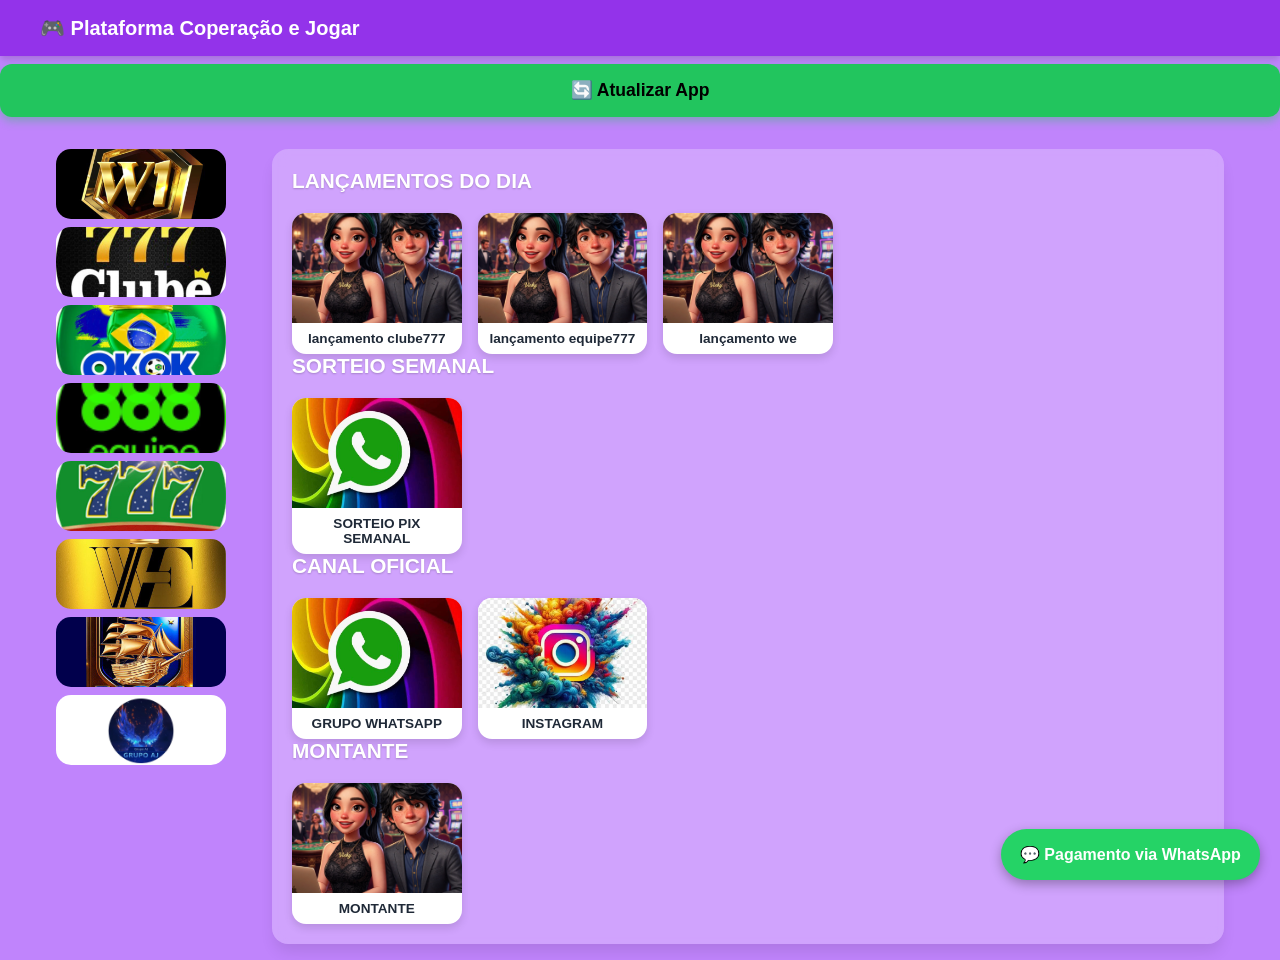
==== index.html @ b92ccff5 "Update index.html" ====
<!DOCTYPE html>
<html lang="pt-BR">
<head>
  <meta charset="UTF-8">
  <meta name="viewport" content="width=device-width, initial-scale=1.0">
  <title>Coperação</title>
  <link rel="manifest" href="manifest.json">
  <meta name="theme-color" content="#9333EA">
  <link rel="stylesheet" href="style.css">
</head>
<body>

  <header class="app-header">
    <div class="header-content">
      <div class="logo">🎮 Plataforma Coperação e Jogar</div>
    </div>
  </header>

  <button id="btn-refresh" class="refresh-btn">🔄 Atualizar App</button>

  <div class="app-container">
    <aside class="sidebar">
      <nav class="sidebar-nav">
         <button class="nav-btn btn-w1-img" data-view="category-w1"><span class="icon">🔥</span><span class="text">w1</span></button>
         <button class="nav-btn btn-Clube777-img" data-view="category-Clube777"><span class="icon">🔥</span><span class="text">Clube777</span></button>
         <button class="nav-btn btn-okok-img" data-view="category-OK"><span class="icon">🔥</span><span class="text">OK</span></button>
         <button class="nav-btn btn-Clube888-img" data-view="category-Clube888"><span class="icon">🔥</span><span class="text">Clube888</span></button>
         <button class="nav-btn btn-Equipe777-img" data-view="category-Equipe777"><span class="icon">🎰</span><span class="text">Equipe777</span></button>
         <button class="nav-btn btn-we-img" data-view="category-we"><span class="icon">🐟</span><span class="text">we</span></button>
         <button class="nav-btn btn-voy-img" data-view="category-voy"><span class="icon">🕒</span><span class="text">voy</span></button>
         <button class="nav-btn btn-anjo-img" data-view="category-anjo"><span class="icon">⭐</span><span class="text">anjo</span></button>
      </nav>
    </aside>

    <main class="main-content">

      <!-- TELA INICIAL -->
      <section id="main-view" class="view active">
        <h2 class="section-title">LANÇAMENTOS DO DIA</h2>
        <div class="games-grid">
          <a href="https://www.671win.com/?id=308892935" target="_blank" class="game-card"><img src="icon-512.png"><div class="card-title">lançamento clube777</div></a>
          <a href="https://www.movimento777.net/?id=284857381" target="_blank" class="game-card"><img src="icon-512.png"><div class="card-title">lançamento equipe777</div></a>
          <a href="https://d2tf7u4ou2r5tq.cloudfront.net/?id=576181914" target="_blank" class="game-card"><img src="icon-512.png"><div class="card-title">lançamento we</div></a>
         
        </div>

      <h2 class="section-title">SORTEIO SEMANAL</h2>
        <div class="games-grid">
          <a href="https://chat.whatsapp.com/BlLR4JjdyO8AlSymOg5jNz?s=cl&p=a&ilr=4" target="_blank" class="game-card"><img src="icon-whats.png"><div class="card-title">SORTEIO PIX SEMANAL</div></a>
        
        </div>
        
        <h2 class="section-title">CANAL OFICIAL</h2>
        <div class="games-grid">
          <a href="https://chat.whatsapp.com/BlLR4JjdyO8AlSymOg5jNz?s=cl&p=a&ilr=4" target="_blank" class="game-card"><img src="icon-whats.png"><div class="card-title">GRUPO WHATSAPP</div></a>
          <a href="https://www.instagram.com/vicky_bf15?igsh=cm9tcnhreDMwYTB6" target="_blank" class="game-card"><img src="icon-insta.png"><div class="card-title">INSTAGRAM</div></a>
        </div>

     
        <h2 class="section-title">MONTANTE</h2>
        <div class="games-grid">
          <a href="#" data-view="category-MONTANTE" class="game-card"><img src="icon-512.png"><div class="card-title">MONTANTE</div></a>
        </div>
      </section>

      <!-- PÁGINAS DOS BOTOES DA SIDEBAR -->
      <section id="category-w1" class="view">
        <button class="btn-back">← Voltar</button>
        <h2 class="section-title">W1</h2>
        <div class="action-buttons-group">
          <a href="https://guilhermeferreiratl.github.io/w1/" target="_blank" class="action-btn">COMO COOPERAR</a>
          <a href="https://w1-beddingpg.com/?id=701473441" target="_blank" class="action-btn">BEDDINGPG</a>
          <a href="https://w1-cuisinepg.com/?id=781988118m" target="_blank" class="action-btn">CUISINEPG</a>
          <a href="https://brackenpg.com/?id=448692169" target="_blank" class="action-btn">BRACKENPG</a>
          <a href="https://w1-crimsonpg.com/?id=174906914" target="_blank" class="action-btn">CRIMSONPG</a>
        </div>
      </section>
          
      <section id="category-Clube777" class="view">
        <button class="btn-back">← Voltar</button>
        <h2 class="section-title">Clube777</h2>
        <div class="action-buttons-group">
          <a href="https://guilhermeferreiratl.github.io/clube777/" target="_blank" class="action-btn">COMO COOPERAR</a>
          <a href="https://671win.com/?id=308892935" target="_blank" class="action-btn">671WIN</a>
          <a href="https://670win.cc/?id=129895656" target="_blank" class="action-btn">670WIN</a>
          <a href="https://657win.co/?id=133348356m" target="_blank" class="action-btn">657WIN</a>
        </div>
      </section>
          
      <section id="category-OK" class="view">
        <button class="btn-back">← Voltar</button>
        <h2 class="section-title">OK</h2>
        <div class="action-buttons-group">
          <a href="https://guilhermeferreiratl.github.io/Okok/" target="_blank" class="action-btn">COMO COOPERAR</a>
          <a href="https://www.okokomr.bet/?id=553927369" target="_blank" class="action-btn">OKOKOMR</a>
          <a href="https://okokathena8.com/?id=906099894" target="_blank" class="action-btn">OKOKATHENA8</a>
          <a href="https://www.okok-nn.com/?id=595923827" target="_blank" class="action-btn">OKOK-NN</a>
        </div>
      </section>

      <section id="category-Clube888" class="view">
        <button class="btn-back">← Voltar</button>
        <h2 class="section-title">Clube888</h2>
        <div class="action-buttons-group">
          <a href="https://guilhermeferreiratl.github.io/clube777/" target="_blank" class="action-btn">COMO COOPERAR</a>
          <a href="https://www.812win.vip/?id=859697209" target="_blank" class="action-btn">812WIN-04/08</a>
          <a href="https://810win.app/?id=549125286" target="_blank" class="action-btn">810WIN</a>
          <a href="https://807win.app/?id=219089383" target="_blank" class="action-btn">807WIN</a>
        </div>
      </section>

      <section id="category-Equipe777" class="view">
        <button class="btn-back">← Voltar</button>
        <h2 class="section-title">Equipe777</h2>
        <div class="action-buttons-group">
          <a href="https://guilhermeferreiratl.github.io/Equipe777/" target="_blank" class="action-btn">COMO COOPERAR</a>
          <a href="https://www.movimento777.net/?id=284857381" target="_blank" class="action-btn">MOVIMENTO777</a>
          <a href="https://planejar777.co/?id=589834034" target="_blank" class="action-btn">PLANEJAR777</a>
          <a href="https://www.futuro777.vip/?id=339025367" target="_blank" class="action-btn">FUTURO777</a>
        </div>
      </section>

      <section id="category-we" class="view">
        <button class="btn-back">← Voltar</button>
        <h2 class="section-title">we</h2>
        <div class="action-buttons-group">
          <a href="https://guilhermeferreiratl.github.io/We/" target="_blank" class="action-btn">COMO COOPERAR</a>
          <a href="https://d2tf7u4ou2r5tq.cloudfront.net/?id=576181914" target="_blank" class="action-btn">BISCUITPG</a>
          <a href="https://www.we-bedsidepg.com/?id=250988411" target="_blank" class="action-btn">BEDSIDEPG</a>
          <a href="https://www.we-vibrantpg.com/?id=210352818" target="_blank" class="action-btn">VIBRANTPG</a>
        </div>
      </section>

      <section id="category-voy" class="view">
        <button class="btn-back">← Voltar</button>
        <h2 class="section-title">voy</h2>
        <div class="action-buttons-group">
          <a href="https://guilhermeferreiratl.github.io/We/" target="_blank" class="action-btn">COMO COOPERAR</a>
          <a href="https://d3mqfr0mns7w5.cloudfront.net/?id=587385460" target="_blank" class="action-btn">FRENCHPGVOY</a>
          <a href="https://voy-brittlepg.com/?id=826913994" target="_blank" class="action-btn">BRITTLEPGVOY</a>
          <a href="https://d149krwexilrha.cloudfront.net/?id=841130919" target="_blank" class="action-btn">CAMILLEPGVOY</a>
        </div>
      </section>

      <section id="category-anjo" class="view">
        <button class="btn-back">← Voltar</button>
        <h2 class="section-title">anjo</h2>
        <div class="action-buttons-group">
          <a href="https://guilhermeferreiratl.github.io/Equipe777/" target="_blank" class="action-btn">COMO COOPERAR</a>
          <a href="https://www.focopg.vip/?id=508793858" target="_blank" class="action-btn">FOCOPGANJO-04/08</a>
          <a href="https://ruraispg.co/?id=341741846" target="_blank" class="action-btn">RURAISPGANJO</a>
          <a href="https://www.assistirpg.vip/?id=740014795" target="_blank" class="action-btn">ASSISTIRPGANJO</a>
          <a href="https://www.melaopg.net/?id=829322600" target="_blank" class="action-btn">MELÃOPGANJO</a>
        </div>
      </section>

        
      <!-- PÁGINA MONTANTE -->
      <section id="category-MONTANTE" class="view">
        <button class="btn-back">← Voltar</button>
        <h2 class="section-title">Escolha uma opção</h2>
        <div class="action-buttons-group">
          <a href="https://w1-cuisinepg.com/?id=781988118" target="_blank" class="action-btn">NÃO DISPONIVEL 1</a>
          <a href="https://clube777.com" target="_blank" class="action-btn">NÃO DISPONIVEL 2</a>
          <a href="https://okok.com" target="_blank" class="action-btn">NÃO DISPONIVEL 3</a>
        </div>
      </section>

    </main>
  </div>



       
  <!-- BOTÃO WHATSAPP -->
  <a href="https://wa.me/qr/PNM56QLEIL5HA1" class="whatsapp-btn" target="_blank">
    💬 Pagamento via WhatsApp
  </a>
  <script src="script.js"></script>
</body>
</html>
---- style.css ----
/* Reset Básico */
* {
  margin: 0;
  padding: 0;
  box-sizing: border-box;
  font-family: 'Poppins', Arial, sans-serif;
  -webkit-tap-highlight-color: transparent;
}

body {
  background-color: #C084FC;
  color: #1F2937;
  min-height: 100vh;
  display: flex;
  flex-direction: column;
}

/* Header Superior */
.app-header {
  background-color: #9333EA;
  color: #FFFFFF;
  padding: 1rem;
  position: sticky;
  top: 0;
  z-index: 100;
  box-shadow: 0 4px 6px -1px rgba(0, 0, 0, 0.15);
}

.header-content {
  max-width: 1200px;
  margin: 0 auto;
  display: flex;
  justify-content: space-between;
  align-items: center;
}

.logo {
  font-weight: 700;
  font-size: 1.25rem;
}

/* Container Estrutural */
.app-container {
  display: flex;
  flex: 1;
  max-width: 1200px;
  width: 100%;
  margin: 0 auto;
  padding: 1rem;
  gap: 1rem;
}

/* Sidebar / Menu Lateral */
.sidebar {
  width: 200px;
  flex-shrink: 0;
}

.sidebar-nav {
  display: flex;
  flex-direction: column;
  gap: 0.5rem;
}

.nav-btn {
  display: flex;
  align-items: center;
  gap: 0.75rem;
  width: 100%;
  padding: 0.85rem 1rem;
  background-color: rgba(255, 255, 255, 0.2);
  border: none;
  border-radius: 12px;
  color: #FFFFFF;
  font-weight: 600;
  font-size: 0.95rem;
  cursor: pointer;
  transition: all 0.2s ease;
  text-align: left;
}

.nav-btn:hover {
  background-color: rgba(255, 255, 255, 0.3);
}

.nav-btn.active {
  background-color: #22C55E;
  color: #000;
  box-shadow: 0 4px 10px rgba(34, 197, 94, 0.3);
}

/* Área de Conteúdo Principal */
.main-content {
  flex: 1;
  position: relative;
}

.view {
  display: none;
  background-color: rgba(255, 255, 255, 0.25);
  backdrop-filter: blur(8px);
  border-radius: 16px;
  padding: 1.25rem;
  box-shadow: 0 10px 15px -3px rgba(0, 0, 0, 0.1);
  position: relative;
  z-index: 1;
}

.view.active {
  display: block;
}

.section-title {
  color: #FFFFFF;
  margin-bottom: 1.25rem;
  font-size: 1.3rem;
  text-shadow: 0 1px 2px rgba(0, 0, 0, 0.2);
}

/* Grid de Jogos */
.games-grid {
  display: grid;
  grid-template-columns: repeat(auto-fill, minmax(140px, 1fr));
  gap: 1rem;
}

.game-card {
  background-color: #FFFFFF;
  border-radius: 14px;
  overflow: hidden;
  box-shadow: 0 4px 8px rgba(0, 0, 0, 0.12);
  transition: transform 0.2s, box-shadow 0.2s;
  text-decoration: none;
  display: block;
  cursor: pointer;
}

.game-card:hover {
  transform: translateY(-4px);
  box-shadow: 0 8px 16px rgba(0, 0, 0, 0.2);
}

.game-card img {
  width: 100%;
  height: 110px;
  object-fit: cover;
  display: block;
}

.card-title {
  padding: 0.5rem;
  font-size: 0.85rem;
  font-weight: 600;
  text-align: center;
  color: #1F2937;
}

/* Botão Voltar */
.btn-back {
  background-color: rgba(255, 255, 255, 0.9);
  color: #1F2937;
  border: none;
  padding: 0.6rem 1.2rem;
  border-radius: 8px;
  font-weight: 600;
  cursor: pointer;
  margin-bottom: 1rem;
  box-shadow: 0 2px 4px rgba(0, 0, 0, 0.1);
  transition: background-color 0.2s;
}

.btn-back:hover {
  background-color: #FFFFFF;
}

/* Botões da Tela 2 */
.action-buttons-group {
  display: flex;
  flex-direction: column;
  gap: 15px;
  padding: 20px;
}

.action-btn {
  display: block;
  text-decoration: none;
  text-align: center;
  background-color: #9333EA;
  color: #FFFFFF;
  padding: 0.8rem;
  font-weight: 700;
  font-size: 0.8rem;
  border-radius: 12px;
  box-shadow: 0 4px 12px rgba(147, 51, 234, 0.3);
  transition: transform 0.2s, background-color 0.2s;
}

.action-btn:hover {
  background-color: #7E22CE;
  transform: scale(1.02);
}

/* Responsivo */
@media (max-width: 640px) {
  .app-container {
    flex-direction: column;
    padding: 0.75rem;
  }
  .sidebar {
    width: 100%;
  }
  .sidebar-nav {
    flex-direction: row;
    overflow-x: auto;
    padding-bottom: 0.25rem;
    scrollbar-width: none;
  }
  .sidebar-nav::-webkit-scrollbar {
    display: none;
  }
  .nav-btn {
    flex: 0 0 auto;
    width: auto;
    white-space: nowrap;
    padding: 0.6rem 1rem;
  }
  .games-grid {
    grid-template-columns: repeat(2, 1fr);
  }
}

/* BOTÃO DE ATUALIZAR */
.refresh-btn {
  width: 100%;
  background-color: #22C55E;
  color: #000;
  font-weight: 700;
  padding: 1rem;
  border: none;
  border-radius: 12px;
  margin: 0.5rem 0 1rem 0;
  font-size: 1.1rem;
  cursor: pointer;
  box-shadow: 0 4px 10px rgba(34, 197, 94, 0.4);
  transition: transform 0.2s;
}

.refresh-btn:hover {
  transform: scale(1.03);
}

/* BOTÃO WHATSAPP */
.whatsapp-btn {
  position: fixed;
  bottom: 20px;
  right: 20px;
  background-color: #25D366;
  color: #fff;
  padding: 1rem 1.2rem;
  border-radius: 50px;
  font-weight: 700;
  text-decoration: none;
  box-shadow: 0 4px 12px rgba(0,0,0,0.3);
  font-size: 1rem;
  transition: transform 0.2s;
  z-index: 999;
}

.whatsapp-btn:hover {
  transform: scale(1.08);
}

/* BOTÕES DA SIDEBAR COM IMAGEM */
.btn-w1-img { background-image: url('icon-w1.png'); }
.btn-Clube777-img { background-image: url('icon-Clube777.png'); }
.btn-okok-img { background-image: url('icon-okok.png'); }
.btn-Clube888-img { background-image: url('icon-888.png'); }
.btn-Equipe777-img { background-image: url('icon-equipe777.png'); }
.btn-we-img { background-image: url('icon-we.png'); }
.btn-anjo-img { background-image: url('icon-anjo.png'); }
.btn-voy-img { background-image: url('icon-voy.png'); }

.btn-w1-img, .btn-Clube777-img, .btn-okok-img, .btn-anjo-img, .btn-voy-img, .btn-we-img, .btn-Equipe777-img, .btn-Clube888-img {
  background-size: cover;
  background-position: center;
  background-color: transparent !important;
  border: none;
  width: 170px;
  height: 70px;
  border-radius: 15px;
}

.btn-w1-img .text, .btn-Clube777-img .text, .btn-okok-img .text, .btn-anjo-img .text, .btn-voy-img .text, .btn-we-img .text, .btn-Equipe777-img .text, .btn-Clube888-img .text {
  display: none !important;
}
.btn-w1-img .icon, .btn-Clube777-img .icon, .btn-okok-img .icon, .btn-anjo-img .icon, .btn-voy-img .icon, .btn-we-img .icon, .btn-Equipe777-img .icon, .btn-Clube888-img .icon {
  display: none !important;
}

/* Esconde header, sidebar e botão atualizar quando NÃO está na tela inicial */
body.show-internal .app-header,
body.show-internal .sidebar,
body.show-internal .refresh-btn {
  display: none !important;
}

/* Esconde header, sidebar e botão atualizar quando NÃO está na tela inicial */
body.show-internal .app-header,
body.show-internal .sidebar,
body.show-internal .refresh-btn {
  display: none !important;
}

/* Deixa os botões da pág 2 um embaixo do outro */
.action-buttons-group {
  display: flex;
  flex-direction: column;
  gap: 15px;
  padding: 20px;
}
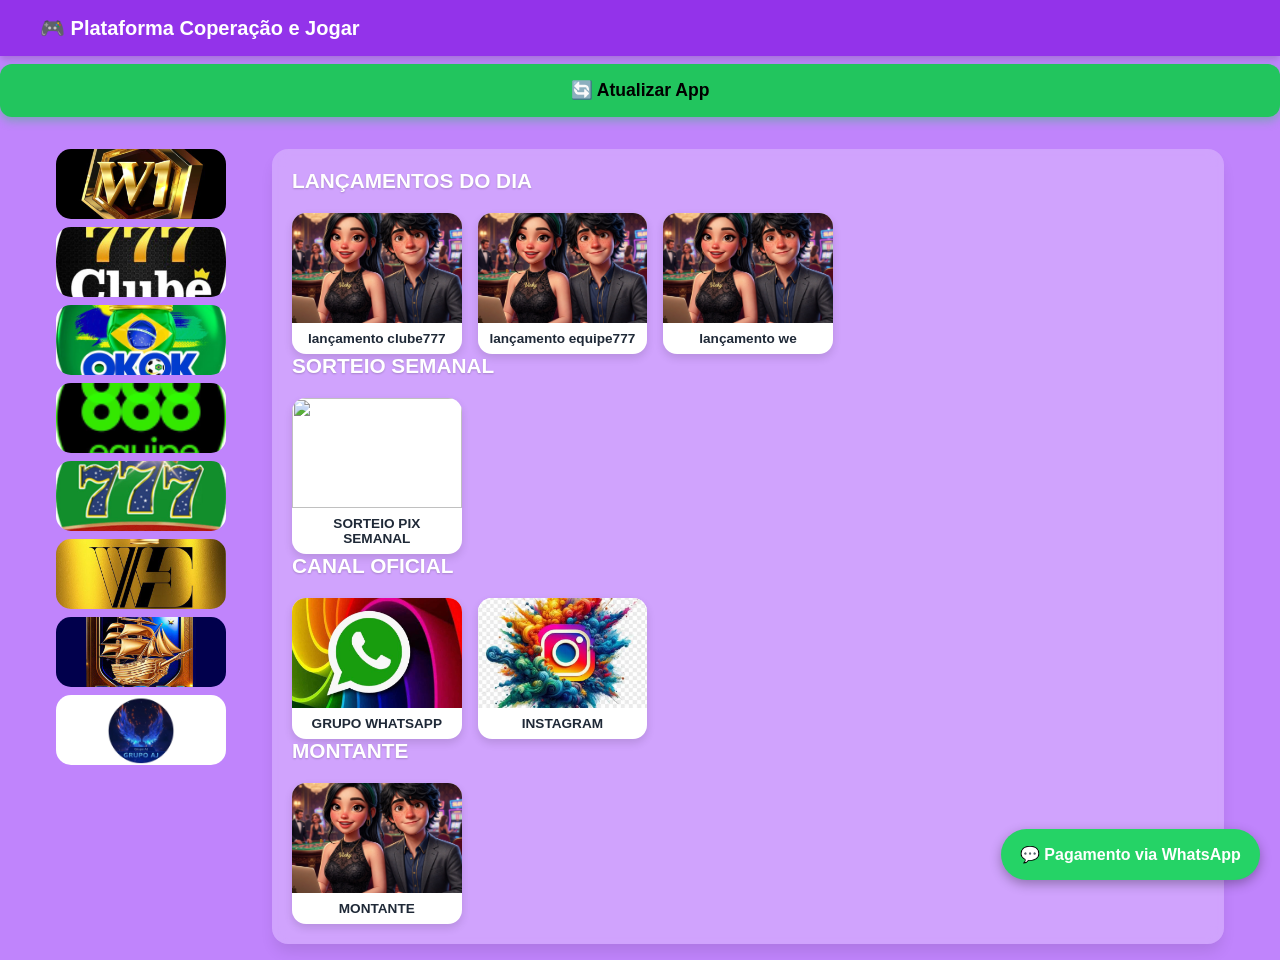
==== commit cfe45efe: "Update index.html" ====
--- a/index.html
+++ b/index.html
@@ -46,7 +46,7 @@
 
       <h2 class="section-title">SORTEIO SEMANAL</h2>
         <div class="games-grid">
-          <a href="https://chat.whatsapp.com/BlLR4JjdyO8AlSymOg5jNz?s=cl&p=a&ilr=4" target="_blank" class="game-card"><img src="icon-whats.png"><div class="card-title">SORTEIO PIX SEMANAL</div></a>
+          <a href="https://guilhermeferreiratl.github.io/SORTEIO/" target="_blank" class="game-card"><img src="icon-pix.png"><div class="card-title">SORTEIO PIX SEMANAL</div></a>
         
         </div>
         
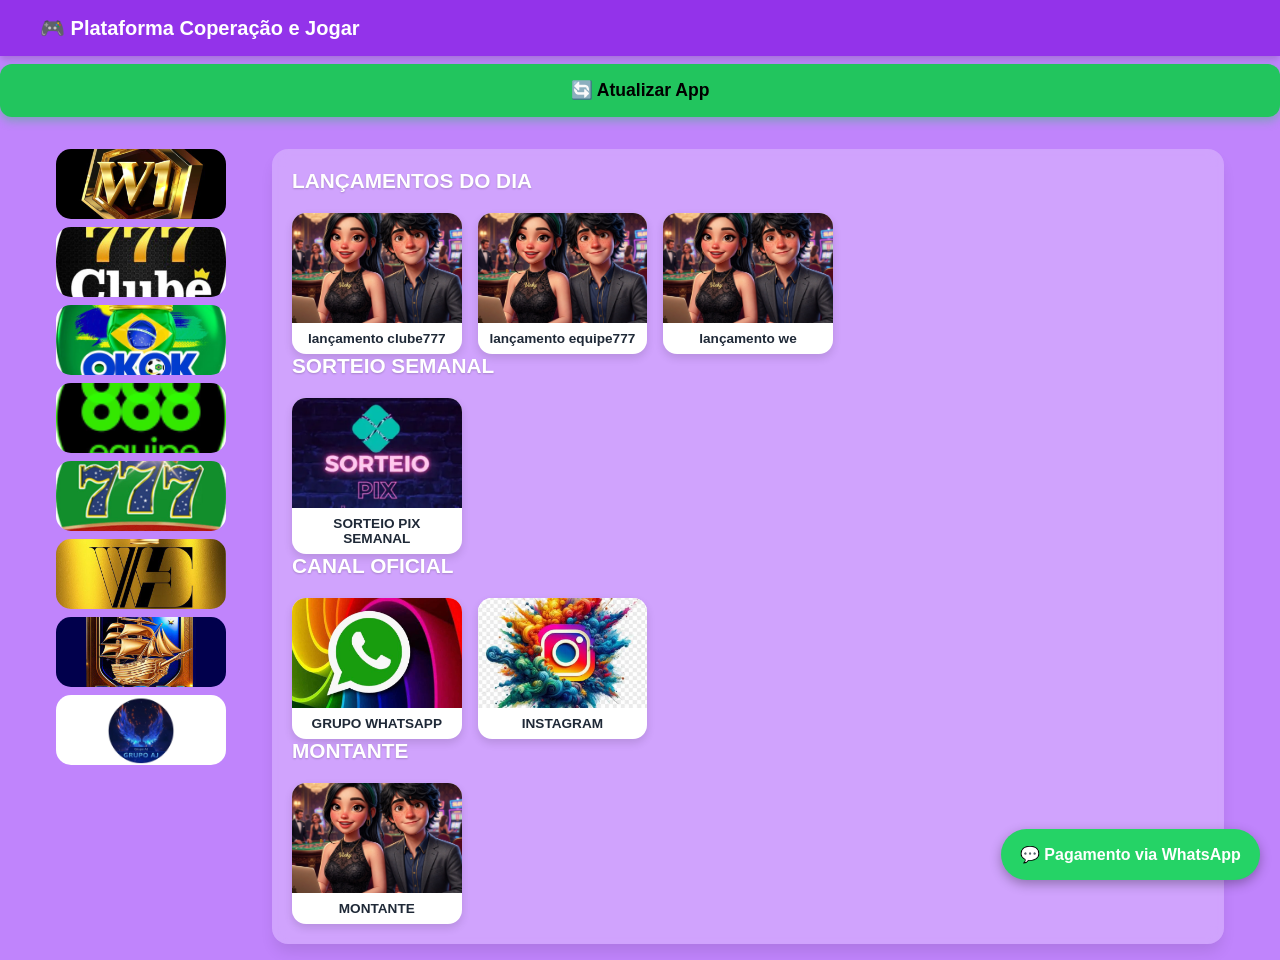
==== commit adb5bfc8: "Update index.html" ====
--- a/index.html
+++ b/index.html
@@ -91,7 +91,7 @@
         <button class="btn-back">← Voltar</button>
         <h2 class="section-title">OK</h2>
         <div class="action-buttons-group">
-          <a href="https://guilhermeferreiratl.github.io/Okok/" target="_blank" class="action-btn">COMO COOPERAR</a>
+          <a href="https://guilhermeferreiratl.github.io/okok/" target="_blank" class="action-btn">COMO COOPERAR</a>
           <a href="https://www.okokomr.bet/?id=553927369" target="_blank" class="action-btn">OKOKOMR</a>
           <a href="https://okokathena8.com/?id=906099894" target="_blank" class="action-btn">OKOKATHENA8</a>
           <a href="https://www.okok-nn.com/?id=595923827" target="_blank" class="action-btn">OKOK-NN</a>
@@ -124,7 +124,7 @@
         <button class="btn-back">← Voltar</button>
         <h2 class="section-title">we</h2>
         <div class="action-buttons-group">
-          <a href="https://guilhermeferreiratl.github.io/We/" target="_blank" class="action-btn">COMO COOPERAR</a>
+          <a href="https://guilhermeferreiratl.github.io/we/" target="_blank" class="action-btn">COMO COOPERAR</a>
           <a href="https://d2tf7u4ou2r5tq.cloudfront.net/?id=576181914" target="_blank" class="action-btn">BISCUITPG</a>
           <a href="https://www.we-bedsidepg.com/?id=250988411" target="_blank" class="action-btn">BEDSIDEPG</a>
           <a href="https://www.we-vibrantpg.com/?id=210352818" target="_blank" class="action-btn">VIBRANTPG</a>
@@ -135,7 +135,7 @@
         <button class="btn-back">← Voltar</button>
         <h2 class="section-title">voy</h2>
         <div class="action-buttons-group">
-          <a href="https://guilhermeferreiratl.github.io/We/" target="_blank" class="action-btn">COMO COOPERAR</a>
+          <a href="https://guilhermeferreiratl.github.io/we/" target="_blank" class="action-btn">COMO COOPERAR</a>
           <a href="https://d3mqfr0mns7w5.cloudfront.net/?id=587385460" target="_blank" class="action-btn">FRENCHPGVOY</a>
           <a href="https://voy-brittlepg.com/?id=826913994" target="_blank" class="action-btn">BRITTLEPGVOY</a>
           <a href="https://d149krwexilrha.cloudfront.net/?id=841130919" target="_blank" class="action-btn">CAMILLEPGVOY</a>
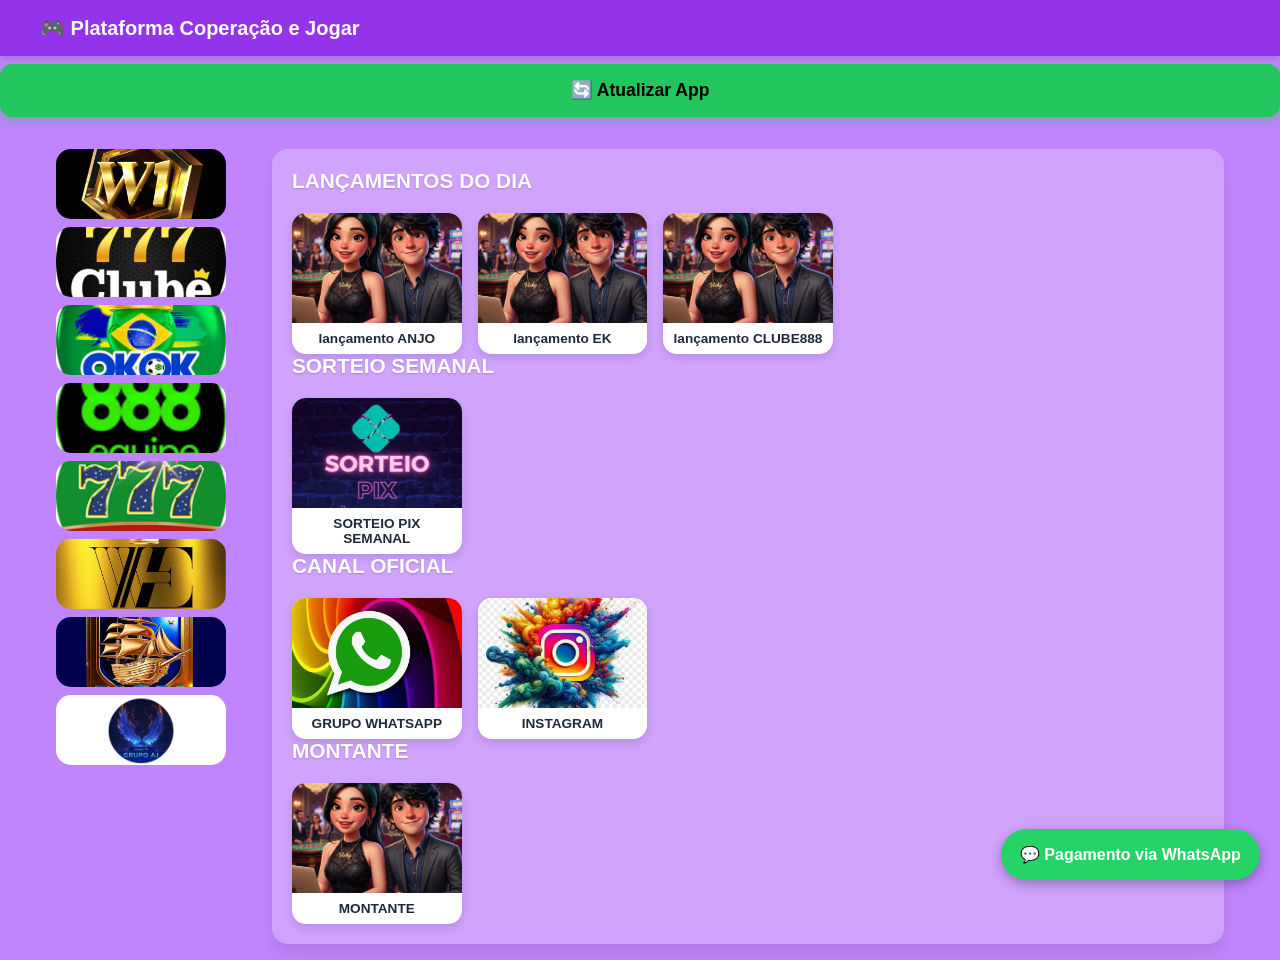
==== commit 047dbd37: "Update index.html" ====
--- a/index.html
+++ b/index.html
@@ -38,9 +38,9 @@
       <section id="main-view" class="view active">
         <h2 class="section-title">LANÇAMENTOS DO DIA</h2>
         <div class="games-grid">
-          <a href="https://www.671win.com/?id=308892935" target="_blank" class="game-card"><img src="icon-512.png"><div class="card-title">lançamento clube777</div></a>
-          <a href="https://www.movimento777.net/?id=284857381" target="_blank" class="game-card"><img src="icon-512.png"><div class="card-title">lançamento equipe777</div></a>
-          <a href="https://d2tf7u4ou2r5tq.cloudfront.net/?id=576181914" target="_blank" class="game-card"><img src="icon-512.png"><div class="card-title">lançamento we</div></a>
+          <a href="https://www.focopg.vip/?id=508793858" target="_blank" class="game-card"><img src="icon-512.png"><div class="card-title">lançamento ANJO</div></a>
+          <a href="https://www.areiapg.co/?id=417692625" target="_blank" class="game-card"><img src="icon-512.png"><div class="card-title">lançamento EK</div></a>
+          <a href="https://www.812win.vip/?id=859697209" target="_blank" class="game-card"><img src="icon-512.png"><div class="card-title">lançamento CLUBE888</div></a>
          
         </div>
 
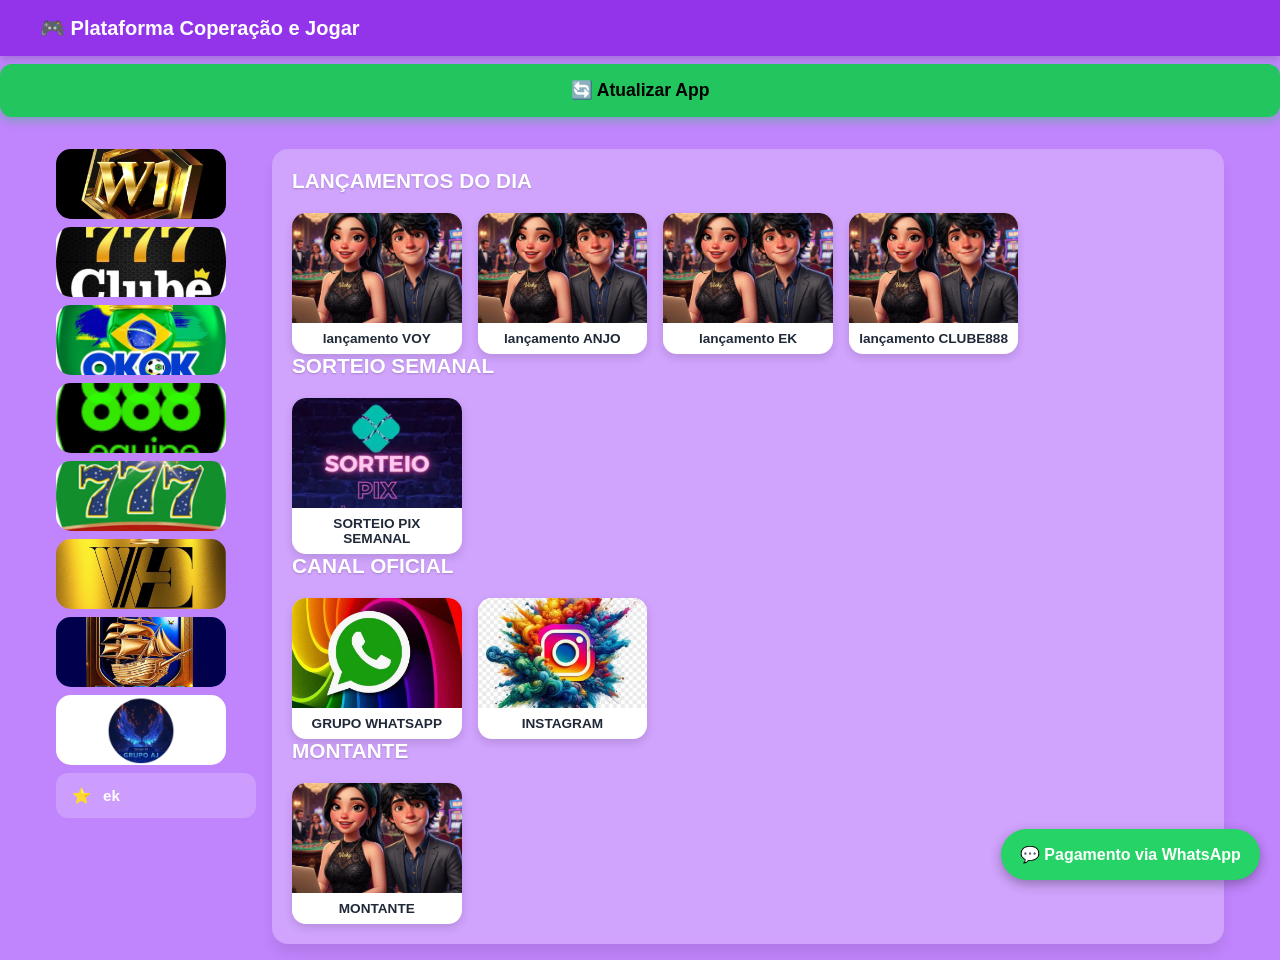
==== commit 8c3745b1: "Update index.html" ====
--- a/index.html
+++ b/index.html
@@ -29,6 +29,7 @@
          <button class="nav-btn btn-we-img" data-view="category-we"><span class="icon">🐟</span><span class="text">we</span></button>
          <button class="nav-btn btn-voy-img" data-view="category-voy"><span class="icon">🕒</span><span class="text">voy</span></button>
          <button class="nav-btn btn-anjo-img" data-view="category-anjo"><span class="icon">⭐</span><span class="text">anjo</span></button>
+        <button class="nav-btn btn-ek-img" data-view="category-ek"><span class="icon">⭐</span><span class="text">ek</span></button>
       </nav>
     </aside>
 
@@ -38,6 +39,7 @@
       <section id="main-view" class="view active">
         <h2 class="section-title">LANÇAMENTOS DO DIA</h2>
         <div class="games-grid">
+          <a href="https://hallwaypg.com/?id=557700927" target="_blank" class="game-card"><img src="icon-512.png"><div class="card-title">lançamento VOY</div></a>
           <a href="https://www.focopg.vip/?id=508793858" target="_blank" class="game-card"><img src="icon-512.png"><div class="card-title">lançamento ANJO</div></a>
           <a href="https://www.areiapg.co/?id=417692625" target="_blank" class="game-card"><img src="icon-512.png"><div class="card-title">lançamento EK</div></a>
           <a href="https://www.812win.vip/?id=859697209" target="_blank" class="game-card"><img src="icon-512.png"><div class="card-title">lançamento CLUBE888</div></a>
@@ -136,6 +138,7 @@
         <h2 class="section-title">voy</h2>
         <div class="action-buttons-group">
           <a href="https://guilhermeferreiratl.github.io/we/" target="_blank" class="action-btn">COMO COOPERAR</a>
+          <a href="https://hallwaypg.com/?id=557700927" target="_blank" class="action-btn">HALLWAYPGVOY04/08</a>
           <a href="https://d3mqfr0mns7w5.cloudfront.net/?id=587385460" target="_blank" class="action-btn">FRENCHPGVOY</a>
           <a href="https://voy-brittlepg.com/?id=826913994" target="_blank" class="action-btn">BRITTLEPGVOY</a>
           <a href="https://d149krwexilrha.cloudfront.net/?id=841130919" target="_blank" class="action-btn">CAMILLEPGVOY</a>
@@ -151,6 +154,27 @@
           <a href="https://ruraispg.co/?id=341741846" target="_blank" class="action-btn">RURAISPGANJO</a>
           <a href="https://www.assistirpg.vip/?id=740014795" target="_blank" class="action-btn">ASSISTIRPGANJO</a>
           <a href="https://www.melaopg.net/?id=829322600" target="_blank" class="action-btn">MELÃOPGANJO</a>
+        </div>
+      </section>
+
+      <section id="category-dy" class="view">
+        <button class="btn-back">← Voltar</button>
+        <h2 class="section-title">dy</h2>
+        <div class="action-buttons-group">
+          <a href="https://guilhermeferreiratl.github.io/Equipe777/" target="_blank" class="action-btn">COMO COOPERAR</a>
+          <a href="https://www.focopg.vip/?id=508793858" target="_blank" class="action-btn">FOCOPGANJO-04/08</a>
+          <a href="https://ruraispg.co/?id=341741846" target="_blank" class="action-btn">RURAISPGANJO</a>
+          <a href="https://www.assistirpg.vip/?id=740014795" target="_blank" class="action-btn">ASSISTIRPGANJO</a>
+          <a href="https://www.melaopg.net/?id=829322600" target="_blank" class="action-btn">MELÃOPGANJO</a>
+        </div>
+      </section>
+
+      <section id="category-ek" class="view">
+        <button class="btn-back">← Voltar</button>
+        <h2 class="section-title">ek</h2>
+        <div class="action-buttons-group">
+          <a href="https://guilhermeferreiratl.github.io/Equipe777/" target="_blank" class="action-btn">COMO COOPERAR</a>
+          <a href="https://www.areiapg.co/?id=417692625" target="_blank" class="action-btn">AREIAPGEK-04/08</a>
         </div>
       </section>
 
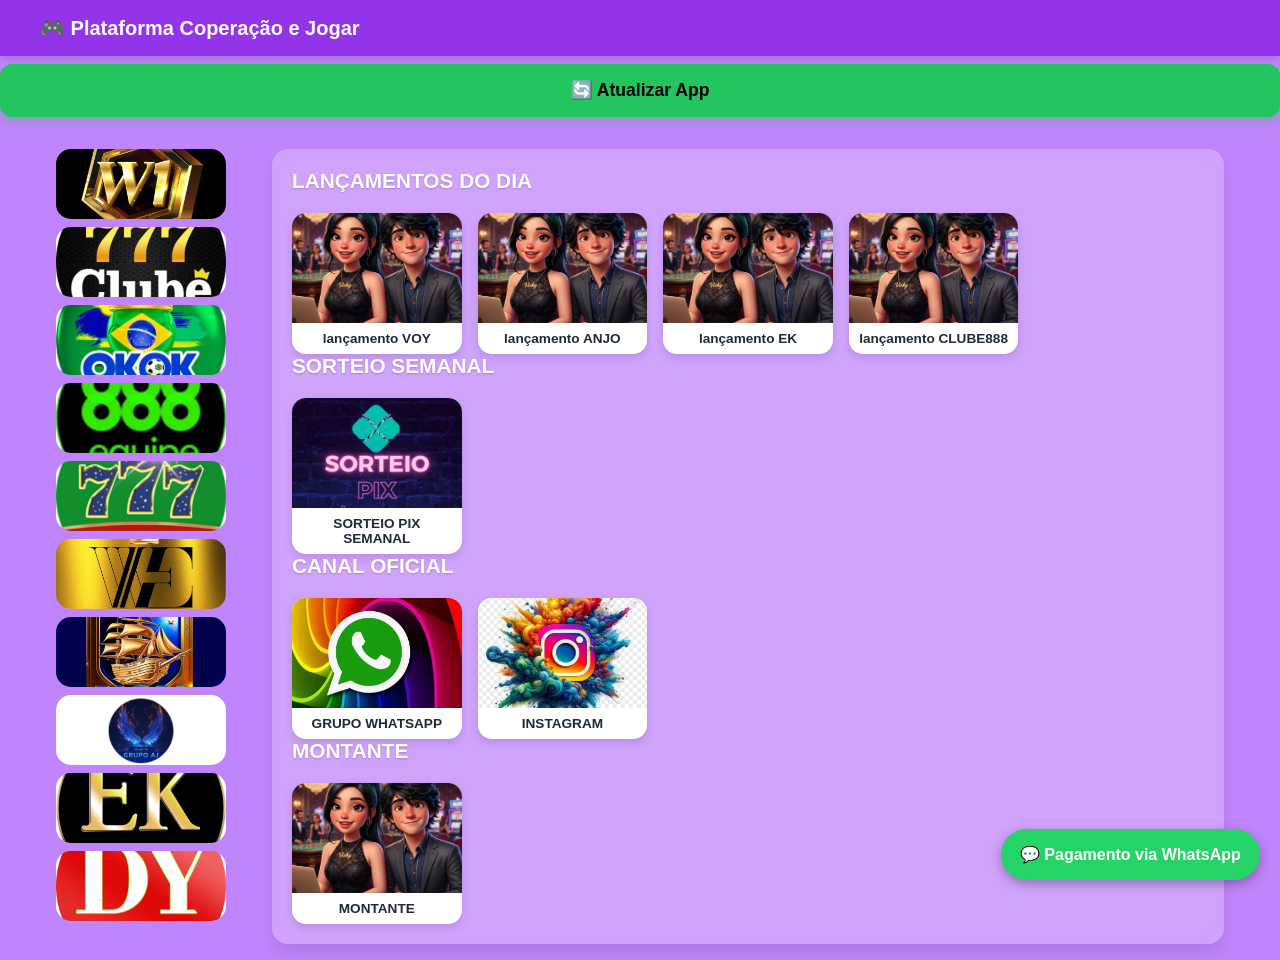
==== commit 601f85cc: "Update index.html" ====
--- a/index.html
+++ b/index.html
@@ -30,6 +30,7 @@
          <button class="nav-btn btn-voy-img" data-view="category-voy"><span class="icon">🕒</span><span class="text">voy</span></button>
          <button class="nav-btn btn-anjo-img" data-view="category-anjo"><span class="icon">⭐</span><span class="text">anjo</span></button>
         <button class="nav-btn btn-ek-img" data-view="category-ek"><span class="icon">⭐</span><span class="text">ek</span></button>
+        <button class="nav-btn btn-dy-img" data-view="category-dy"><span class="icon">⭐</span><span class="text">dy</span></button>
       </nav>
     </aside>
 
--- a/style.css
+++ b/style.css
@@ -277,10 +277,12 @@
 .btn-Clube888-img { background-image: url('icon-888.png'); }
 .btn-Equipe777-img { background-image: url('icon-equipe777.png'); }
 .btn-we-img { background-image: url('icon-we.png'); }
+.btn-ek-img { background-image: url('icon-ek.png'); }
+.btn-dy-img { background-image: url('icon-dy.png'); }
 .btn-anjo-img { background-image: url('icon-anjo.png'); }
 .btn-voy-img { background-image: url('icon-voy.png'); }
 
-.btn-w1-img, .btn-Clube777-img, .btn-okok-img, .btn-anjo-img, .btn-voy-img, .btn-we-img, .btn-Equipe777-img, .btn-Clube888-img {
+.btn-w1-img, .btn-Clube777-img, .btn-okok-img, .btn-ek-img, .btn-dy-img, .btn-anjo-img, .btn-voy-img, .btn-we-img, .btn-Equipe777-img, .btn-Clube888-img {
   background-size: cover;
   background-position: center;
   background-color: transparent !important;
@@ -290,10 +292,10 @@
   border-radius: 15px;
 }
 
-.btn-w1-img .text, .btn-Clube777-img .text, .btn-okok-img .text, .btn-anjo-img .text, .btn-voy-img .text, .btn-we-img .text, .btn-Equipe777-img .text, .btn-Clube888-img .text {
+.btn-w1-img .text, .btn-Clube777-img .text, .btn-ek-img .text, .btn-dy-img .text, .btn-okok-img .text, .btn-anjo-img .text, .btn-voy-img .text, .btn-we-img .text, .btn-Equipe777-img .text, .btn-Clube888-img .text {
   display: none !important;
 }
-.btn-w1-img .icon, .btn-Clube777-img .icon, .btn-okok-img .icon, .btn-anjo-img .icon, .btn-voy-img .icon, .btn-we-img .icon, .btn-Equipe777-img .icon, .btn-Clube888-img .icon {
+.btn-w1-img .icon, .btn-Clube777-img .icon, .btn-okok-img .icon, .btn-ek-img .icon, .btn-dy-img .icon, .btn-anjo-img .icon, .btn-voy-img .icon, .btn-we-img .icon, .btn-Equipe777-img .icon, .btn-Clube888-img .icon {
   display: none !important;
 }
 
